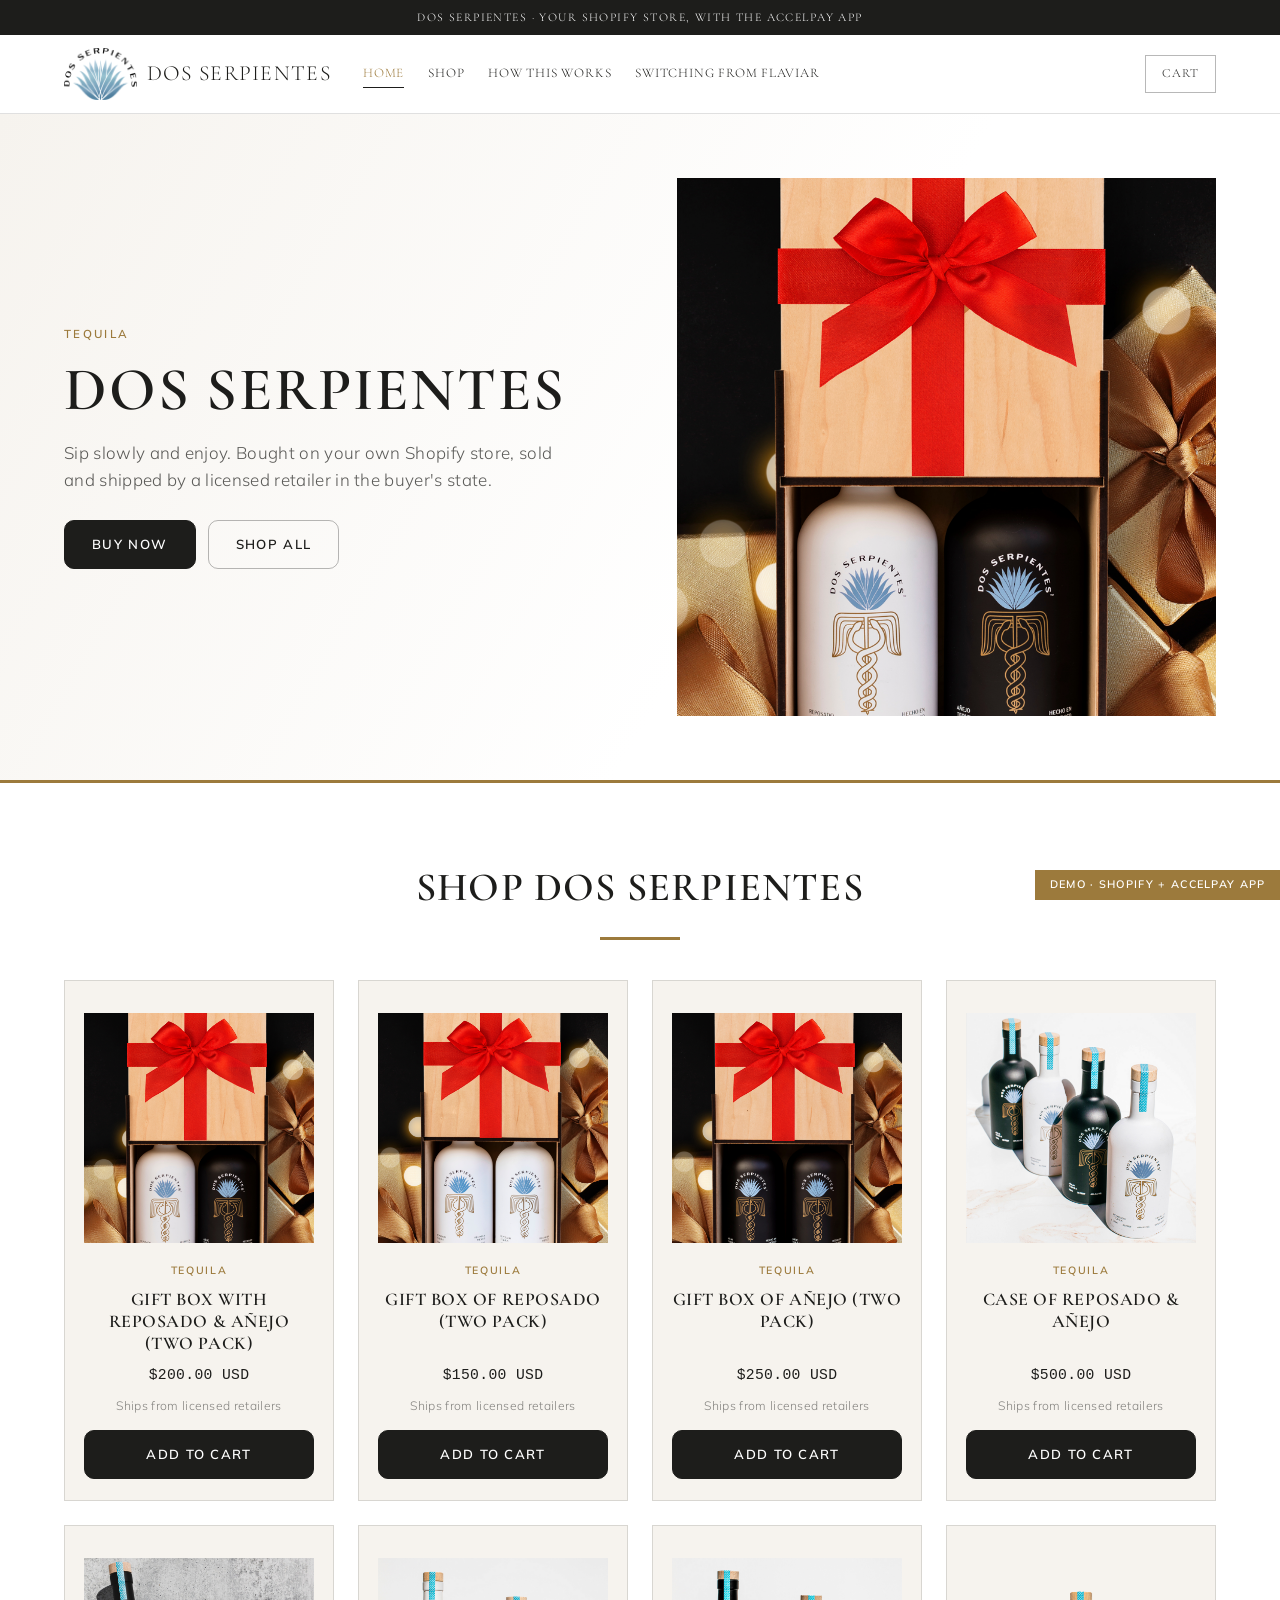
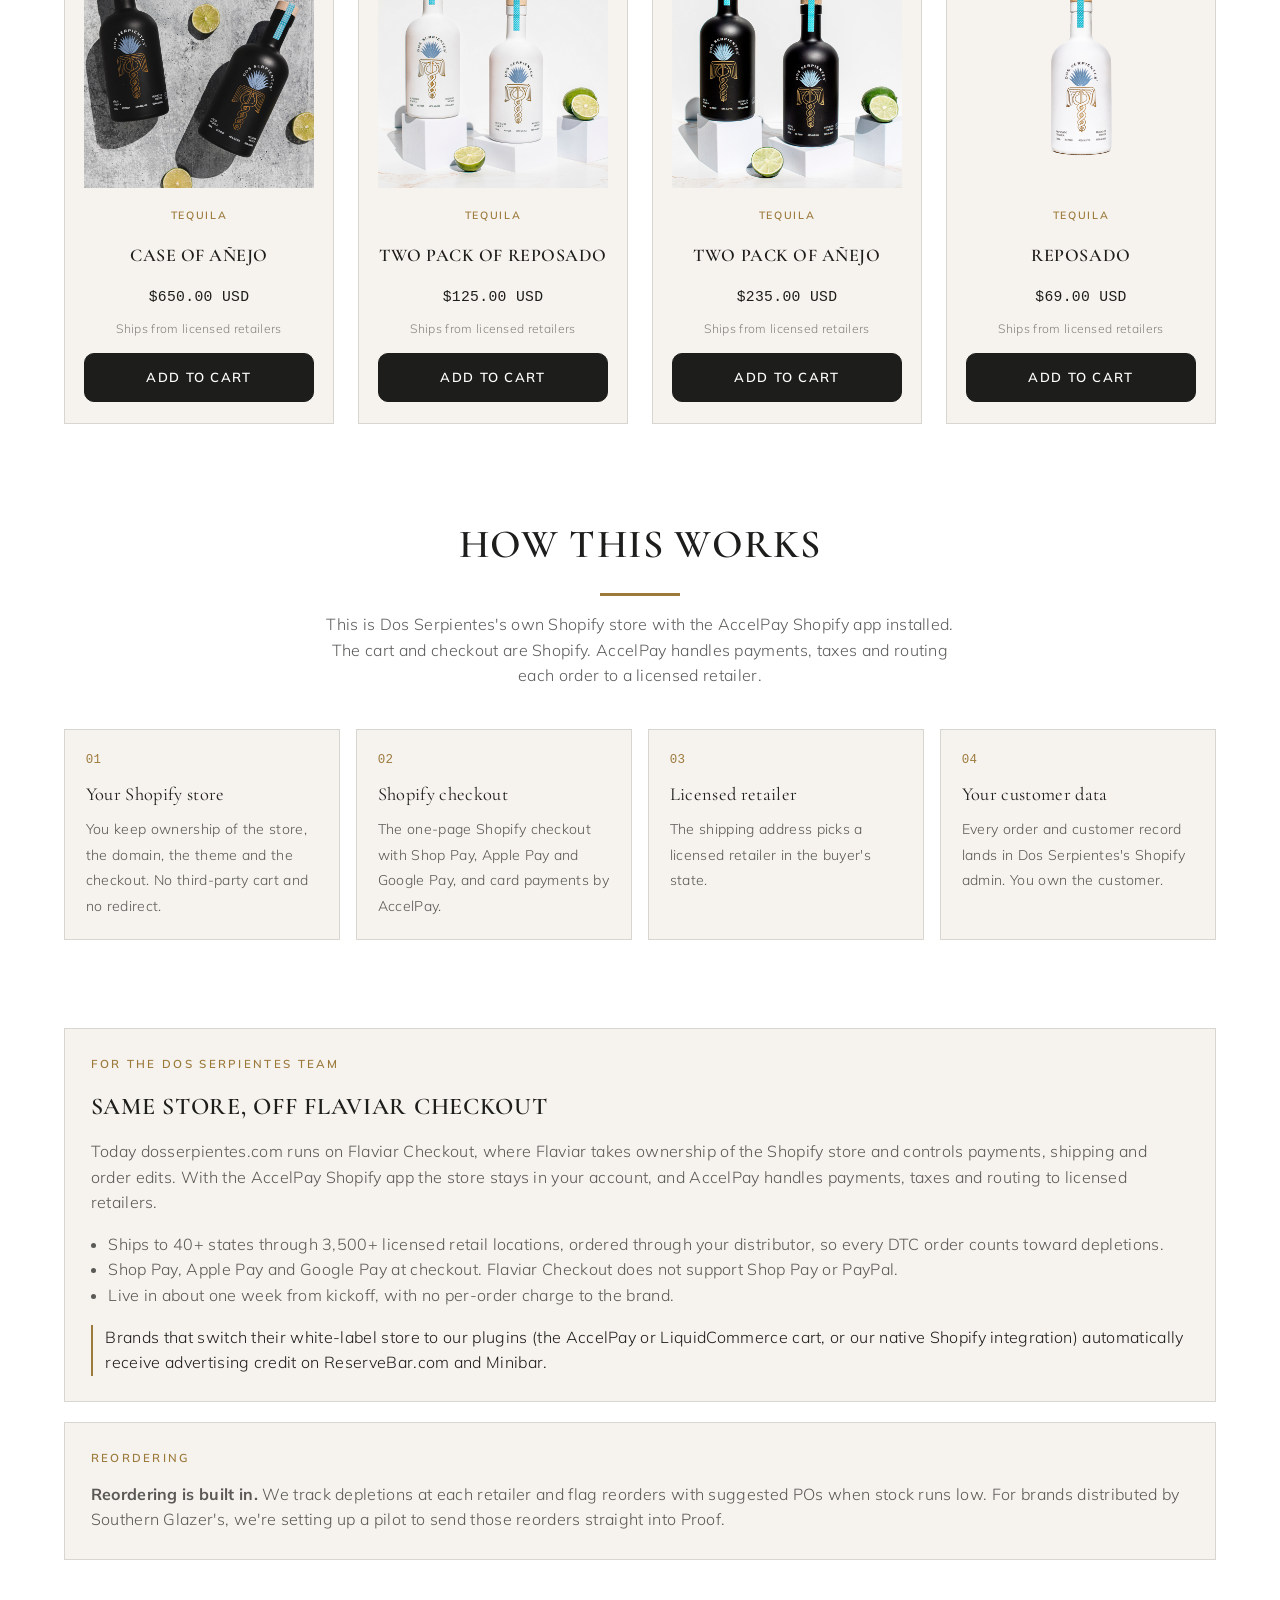
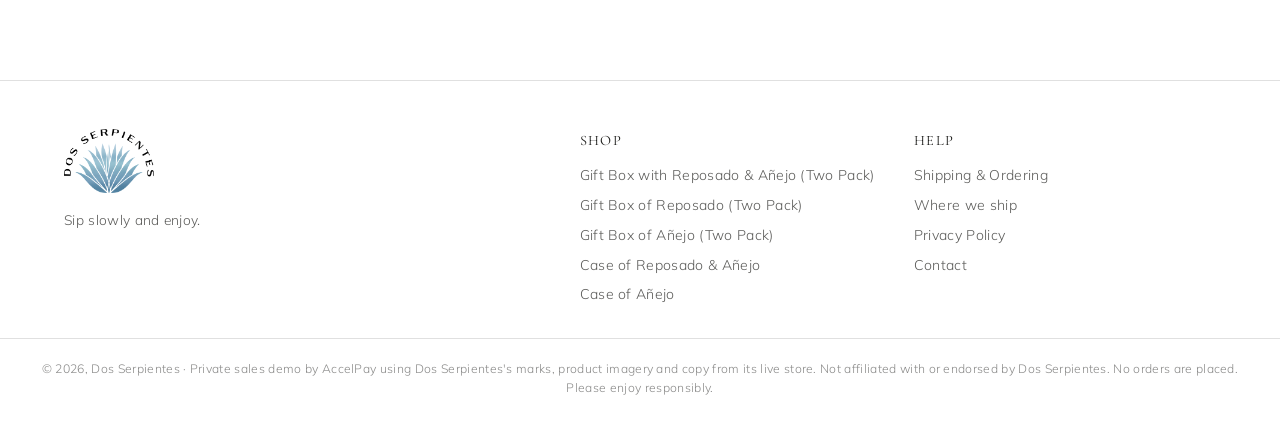
==== index.html @ b9bef7c8 "Flaviar switch demo, Nov 2026" ====
<!doctype html>
<html lang="en">
<head>
<meta charset="utf-8">
<meta name="viewport" content="width=device-width,initial-scale=1">
<title>Dos Serpientes | AccelPay demo</title>
<meta name="robots" content="noindex,nofollow">
<link rel="icon" href="assets/logo.png">
<link rel="preconnect" href="https://fonts.googleapis.com">
<link rel="preconnect" href="https://fonts.gstatic.com" crossorigin>
<link rel="stylesheet" href="https://fonts.googleapis.com/css2?family=Cormorant+Garamond:wght@500;600;700&family=Mulish:wght@300;400;600;700&display=swap">
<link rel="stylesheet" href="styles.css?v=1">
</head>
<body>
<div class="announce">Dos Serpientes &middot; your Shopify store, with the AccelPay app</div>
<header class="top">
  <div class="hdr">
    <a href="index.html" class="brand-link"><img class="logo" src="assets/logo.png" alt="Dos Serpientes"><span class="wordmark">Dos Serpientes</span></a>
    <nav class="main">
      <a href="index.html" aria-current="page">Home</a><a href="index.html#shop">Shop</a><a href="index.html#how">How this works</a><a href="index.html#switch">Switching from Flaviar</a>
    </nav>
    <div class="hdr-actions">
      <button class="burger" id="burger" aria-label="Menu">&#9776;</button>
      <button class="cart-pill" data-cart-toggle aria-label="Open cart">
        <span class="lbl">Cart</span>
        <span class="count" data-cart-count hidden>0</span>
      </button>
    </div>
  </div>
</header>

<section class="hero">
  <div class="hero-inner">
    <div>
      <div class="eyebrow">tequila</div>
      <h1>Dos Serpientes</h1>
      <p>Sip slowly and enjoy. Bought on your own Shopify store, sold and shipped by a licensed retailer in the buyer's state.</p>
      <div style="display:flex;gap:.75rem;flex-wrap:wrap"><a class="btn" href="product.html?p=gift-box-with-reposado-anejo-two-pack">Buy now</a><a class="btn ghost" href="#shop">Shop all</a></div>
    </div>
    <div class="shot"><img src="assets/p-gift-box-with-reposado-anejo-two-pack.png" alt="Gift Box with Reposado &amp; Añejo (Two Pack)"></div>
  </div>
</section>

<section class="band" id="shop">
  <div class="section-head">
    <h2>Shop Dos Serpientes</h2>
    <div class="rule"></div>
    <p style="font-size:.9rem;color:var(--muted)"></p>
  </div>
  <div class="grid" id="collection-grid"></div>
</section>

<section class="band" id="how" style="padding-top:1rem">
  <div class="section-head">
    <h2>How this works</h2>
    <div class="rule"></div>
    <p>This is Dos Serpientes's own Shopify store with the AccelPay Shopify app installed. The cart and checkout are Shopify. AccelPay handles payments, taxes and routing each order to a licensed retailer.</p>
  </div>
  <div class="how">
    <div class="step"><span class="n">01</span><b>Your Shopify store</b><span>You keep ownership of the store, the domain, the theme and the checkout. No third-party cart and no redirect.</span></div>
    <div class="step"><span class="n">02</span><b>Shopify checkout</b><span>The one-page Shopify checkout with Shop Pay, Apple Pay and Google Pay, and card payments by AccelPay.</span></div>
    <div class="step"><span class="n">03</span><b>Licensed retailer</b><span>The shipping address picks a licensed retailer in the buyer's state.</span></div>
    <div class="step"><span class="n">04</span><b>Your customer data</b><span>Every order and customer record lands in Dos Serpientes's Shopify admin. You own the customer.</span></div>
  </div>
</section>

<section class="band" id="switch" style="padding-top:1rem">
  <div class="panel">
    <div class="eyebrow">For the Dos Serpientes team</div>
    <h2>Same store, off Flaviar Checkout</h2>
    <p style="margin:0 0 1rem">Today dosserpientes.com runs on Flaviar Checkout, where Flaviar takes ownership of the Shopify store and controls payments, shipping and order edits. With the AccelPay Shopify app the store stays in your account, and AccelPay handles payments, taxes and routing to licensed retailers.</p>
    <ul style="margin:0 0 1rem;padding-left:1.1rem"><li>Ships to 40+ states through 3,500+ licensed retail locations, ordered through your distributor, so every DTC order counts toward depletions.</li><li>Shop Pay, Apple Pay and Google Pay at checkout. Flaviar Checkout does not support Shop Pay or PayPal.</li><li>Live in about one week from kickoff, with no per-order charge to the brand.</li></ul>
    <p class="credit">Brands that switch their white-label store to our plugins (the AccelPay or LiquidCommerce cart, or our native Shopify integration) automatically receive advertising credit on ReserveBar.com and Minibar.</p>
  </div>
  <div class="panel">
    <div class="eyebrow">Reordering</div>
    <p style="margin:0" class="reorder"><b>Reordering is built in.</b> We track depletions at each retailer and flag reorders with suggested POs when stock runs low. For brands distributed by Southern Glazer's, we're setting up a pilot to send those reorders straight into Proof.</p>
  </div>
</section>
<footer class="site">
  <div class="ft">
    <div>
      <img src="assets/logo.png" alt="Dos Serpientes" style="height:64px;width:auto">
      <p style="font-size:.86rem;margin-top:1rem;max-width:24rem;color:var(--muted)">Sip slowly and enjoy.</p>
    </div>
    <div><h4>Shop</h4><ul><li><a href="product.html?p=gift-box-with-reposado-anejo-two-pack">Gift Box with Reposado &amp; Añejo (Two Pack)</a></li><li><a href="product.html?p=gift-box-of-reposado-two-pack">Gift Box of Reposado (Two Pack)</a></li><li><a href="product.html?p=gift-box-of-anejo-two-pack">Gift Box of Añejo (Two Pack)</a></li><li><a href="product.html?p=case-reposado-anejo">Case of Reposado &amp; Añejo</a></li><li><a href="product.html?p=case-of-anejo">Case of Añejo</a></li></ul></div>
    <div><h4>Help</h4><ul>
      <li><a href="index.html#how">Shipping &amp; Ordering</a></li>
      <li><a href="index.html#how">Where we ship</a></li>
      <li><a href="#">Privacy Policy</a></li>
      <li><a href="#">Contact</a></li></ul></div>
  </div>
  <div class="legal-row">
    &copy; 2026, Dos Serpientes &middot; Private sales demo by AccelPay using Dos Serpientes's marks, product imagery and copy from its live store. Not affiliated with or endorsed by Dos Serpientes.
    No orders are placed. Please enjoy responsibly.
  </div>
</footer>

<div class="scrim" id="scrim"></div>
<aside class="drawer" id="drawer" aria-label="Your cart">
  <div class="dh"><h2>Your cart</h2><button class="x" id="drawer-close" aria-label="Close">&times;</button></div>
  <div class="cols"><span>Product</span><span>Total</span></div>
  <div class="items" id="drawer-items"></div>
  <div class="df" id="drawer-foot"></div>
</aside>
<div class="ribbon">Demo &middot; Shopify + AccelPay app</div>
<script src="data.js?v=1"></script>
<script src="app.js?v=1"></script>
</body>
</html>
---- styles.css ----
/* Dos Serpientes x AccelPay demo. Base: woodsonwhiskey-accelpay-demo. */

:root {
  --black: #ffffff; --panel: #f6f3ee; --panel-2: #ece7df; --ink: #1d1d1b;
  --muted: rgba(29,29,27,.72); --muted-2: rgba(29,29,27,.52); --line: rgba(0,0,0,.12); --line-2: rgba(0,0,0,.28);
  --gold: #1d1d1b; --gold-hi: #9c7a3c; --gold-soft: rgba(0,0,0,.05); --green: #2f6b4f; --red: #c00000;
  --head: #1d1d1b; --btn-ink: #ffffff; --img-bg: #f6f3ee; --drawer-bg: #ffffff; --ann-bg: #1d1d1b; --ann-ink: #ffffff; --co-head-bg: #ffffff;
  --serif: "Cormorant Garamond", Georgia, serif; --sans: "Mulish", -apple-system, BlinkMacSystemFont, "Helvetica Neue", Arial, sans-serif;
  --mono: ui-monospace, SFMono-Regular, Menlo, monospace; --maxw: 1200px; --btn-radius: 10px;
  --cart-glyph: url("data:image/svg+xml;utf8,<svg xmlns='http://www.w3.org/2000/svg' viewBox='0 0 24 24' fill='none' stroke='black' stroke-width='2' stroke-linecap='round' stroke-linejoin='round'><path d='M6 2 3 6v14a2 2 0 0 0 2 2h14a2 2 0 0 0 2-2V6l-3-4z'/><path d='M3 6h18'/><path d='M16 10a4 4 0 0 1-8 0'/></svg>");
}

* { box-sizing: border-box; }
html { scroll-behavior: smooth; }
body {
  margin: 0; background: var(--black); color: var(--ink);
  font-family: var(--sans); font-weight: 300; font-size: 16px; line-height: 1.6;
  letter-spacing: .02em; -webkit-font-smoothing: antialiased;
}
img { max-width: 100%; display: block; }
a { color: inherit; }
button { font: inherit; cursor: pointer; color: inherit; }
:focus-visible { outline: 2px solid var(--gold); outline-offset: 2px; }

/* ---------------------------------------------------------------- header */
.announce {
  background: var(--ann-bg); color: var(--ann-ink); text-align: center;
  font-family: var(--serif); font-size: .74rem; letter-spacing: .12em;
  text-transform: uppercase; padding: .5rem 1rem;
}
header.top { position: sticky; top: 0; z-index: 60; background: var(--black); border-bottom: 1px solid var(--line); }
.hdr { max-width: var(--maxw); margin: 0 auto; padding: .8rem 1.5rem; display: flex; align-items: center; gap: 2rem; }
.hdr img.logo { height: 62px; width: auto; }
nav.main { display: flex; gap: 1.5rem; flex-wrap: wrap; }
nav.main a {
  font-family: var(--serif); font-size: .82rem; letter-spacing: .06em; text-transform: uppercase;
  text-decoration: none; color: var(--head); padding: .2rem 0; border-bottom: 1px solid transparent;
}
nav.main a:hover, nav.main a[aria-current] { color: var(--gold-hi); border-bottom-color: var(--gold); }
.hdr-actions { margin-left: auto; display: flex; align-items: center; gap: .75rem; }
.cart-pill {
  display: inline-flex; align-items: center; gap: .5rem; background: transparent;
  border: 1px solid var(--line-2); color: var(--head); padding: .5rem 1rem;
  font-family: var(--serif); font-size: .78rem; letter-spacing: .08em; text-transform: uppercase;
}
.cart-pill:hover { border-color: var(--gold); color: var(--gold-hi); }
.cart-pill .count {
  background: var(--gold); color: var(--btn-ink); min-width: 1.35rem; height: 1.35rem; border-radius: 999px;
  display: inline-grid; place-items: center; font-family: var(--mono); font-size: .7rem; padding: 0 .3rem;
}
.cart-pill .count[hidden] { display: none; }
.burger { display: none; background: none; border: none; font-size: 1.5rem; line-height: 1; color: var(--head); }

/* ---------------------------------------------------------------- type + buttons */
.eyebrow { font-family: var(--sans); font-size: .72rem; font-weight: 600; letter-spacing: .2em; text-transform: uppercase; color: var(--gold-hi); margin-bottom: .9rem; }
h1, h2, h3 { font-family: var(--serif); font-weight: 400; letter-spacing: .03em; }
.rule { width: 190px; height: 2px; margin: 1.1rem auto 0; background: linear-gradient(90deg, transparent, var(--gold), transparent); }

.btn {
  display: inline-flex; align-items: center; justify-content: center; gap: .5rem;
  background: var(--gold); color: var(--btn-ink); border: 1px solid var(--gold); border-radius: var(--btn-radius, 0);
  padding: .8rem 1.7rem; font-family: var(--sans); font-weight: 600; font-size: .82rem;
  letter-spacing: .1em; text-transform: uppercase; text-decoration: none;
}
.btn:hover { background: var(--gold-hi); border-color: var(--gold-hi); }
.btn.ghost { background: transparent; color: var(--head); border-color: var(--line-2); }
.btn.ghost:hover { border-color: var(--gold); color: var(--gold-hi); }
.btn:disabled { opacity: .4; cursor: not-allowed; }
.btn.block { width: 100%; }

/* ---------------------------------------------------------------- hero */
.hero { position: relative; overflow: hidden; border-bottom: 1px solid var(--line); }
.hero-inner { max-width: var(--maxw); margin: 0 auto; padding: 4rem 1.5rem; display: grid; grid-template-columns: 1.05fr 1fr; gap: 3rem; align-items: center; }
.hero h1 { font-size: clamp(2.3rem, 5.4vw, 3.8rem); line-height: 1.08; margin: 0 0 1rem; text-transform: uppercase; }
.hero p { color: var(--muted); font-size: 1.06rem; margin: 0 0 1.7rem; max-width: 32rem; }
.hero .shot img { width: 100%; max-height: 560px; object-fit: contain; }

/* ---------------------------------------------------------------- sections */
.band { max-width: var(--maxw); margin: 0 auto; padding: 4.5rem 1.5rem; }
.section-head { text-align: center; margin-bottom: 2.5rem; }
.section-head h2 { font-size: clamp(1.8rem, 4vw, 2.5rem); margin: 0; text-transform: uppercase; }
.section-head p { color: var(--muted); margin: 1rem auto 0; max-width: 40rem; }

.grid { display: grid; grid-template-columns: repeat(auto-fill, minmax(240px, 1fr)); gap: 1.5rem; }
.card {
  background: var(--panel); border: 1px solid var(--line); padding: 1.4rem 1.2rem 1.3rem;
  display: flex; flex-direction: column; gap: .55rem; text-align: center; text-decoration: none; color: inherit;
}
.card:hover { border-color: var(--gold); }
.card .shot { height: 250px; display: grid; place-items: center; overflow: hidden; }
.card .shot img { max-height: 250px; width: auto; object-fit: contain; }
.card h3 { font-size: 1.12rem; margin: 0; line-height: 1.25; text-transform: uppercase; min-height: 2.8rem; display: grid; place-items: center; }
.card .tag { font-size: .66rem; font-weight: 600; letter-spacing: .16em; text-transform: uppercase; color: var(--gold-hi); }
.card .price { font-family: var(--mono); font-size: .92rem; margin-top: auto; }
.card .avail { font-size: .76rem; color: var(--muted-2); }

.split { display: grid; grid-template-columns: 1fr 1fr; gap: 3rem; align-items: center; }
.split img { width: 100%; }
.split p { color: var(--muted); }

/* how it works */
.how { display: grid; grid-template-columns: repeat(4, 1fr); gap: 1rem; }
.how .step { border: 1px solid var(--line); padding: 1.3rem; background: var(--panel); }
.how .step b { display: block; font-family: var(--serif); font-weight: 400; font-size: 1.15rem; margin-bottom: .4rem; color: var(--head); }
.how .step span { font-size: .88rem; color: var(--muted); }
.how .step .n { font-family: var(--mono); color: var(--gold-hi); font-size: .78rem; display: block; margin-bottom: .6rem; }

.rb-note {
  display: flex; align-items: center; gap: .75rem; border: 1px solid var(--line); background: var(--panel);
  padding: .7rem .9rem; font-size: .84rem; color: var(--muted);
}
.rb-note b { color: var(--head); font-weight: 600; }
.rb-note a { color: var(--gold-hi); }
.rb-mark { font-family: var(--serif); font-size: .72rem; letter-spacing: .14em; text-transform: uppercase; border: 1px solid var(--gold); color: var(--gold-hi); padding: .2rem .45rem; white-space: nowrap; }

/* ---------------------------------------------------------------- product page (Shopify theme) */
.pdp { display: grid; grid-template-columns: minmax(0,1fr) minmax(0,1fr); gap: 3rem; align-items: start; }
.pdp .gallery { display: flex; flex-direction: column; gap: .8rem; min-width: 0; }
.pdp .gallery .main { background: var(--img-bg); display: grid; place-items: center; min-height: 420px; }
.pdp .gallery .main img { max-height: 560px; width: auto; object-fit: contain; }
.pdp .thumbs { display: flex; gap: .5rem; }
.pdp .thumbs button { width: 64px; height: 64px; border: 1px solid var(--line); background: var(--img-bg); padding: 3px; display: grid; place-items: center; }
.pdp .thumbs button[aria-selected="true"] { border-color: var(--gold); }
.pdp .thumbs img { max-height: 100%; width: auto; }
.pdp .info { display: flex; flex-direction: column; gap: 1rem; min-width: 0; padding-left: 1.5rem; border-left: 1px solid var(--line); }
.pdp h1 { font-size: 2rem; margin: 0; text-transform: uppercase; line-height: 1.15; }
.pdp .price { font-size: 1.05rem; }
.pdp .small { font-size: .8rem; color: var(--muted); }
.pdp .small a { color: var(--gold-hi); }
.pdp .qty-wrap { display: flex; flex-direction: column; gap: .35rem; font-size: .8rem; color: var(--muted); }
.pdp .desc p { color: var(--muted); margin: 0 0 .9rem; font-size: .95rem; }
.pdp .desc b { color: var(--head); font-weight: 600; }
.qty { display: inline-flex; align-items: center; border: 1px solid var(--line-2); width: max-content; }
.qty button { background: none; border: none; width: 2.6rem; min-height: 2.8rem; font-size: 1.1rem; }
.qty span, .qty input { font-family: var(--sans); min-width: 2.2rem; text-align: center; font-size: .95rem; }
.atc { max-width: 380px; }
.fulfil-line { display: flex; gap: .6rem; align-items: flex-start; font-size: .82rem; color: var(--muted); border: 1px solid var(--line); padding: .7rem .8rem; max-width: 460px; }
.fulfil-line img { width: 22px; height: 22px; border-radius: 5px; flex: none; }
.notice { font-size: .85rem; color: var(--muted); border-left: 2px solid var(--gold); padding: .2rem 0 .2rem .75rem; }

/* ---------------------------------------------------------------- Shopify cart drawer (Dawn-style) */
.scrim { position: fixed; inset: 0; background: rgba(0,0,0,.6); opacity: 0; pointer-events: none; transition: opacity .25s; z-index: 90; }
.scrim.on { opacity: 1; pointer-events: auto; }
.drawer { position: fixed; top: 0; right: 0; height: 100%; width: min(420px, 100%); background: var(--drawer-bg); border-left: 1px solid var(--line); z-index: 100; display: flex; flex-direction: column; transform: translateX(100%); transition: transform .28s ease; }
.drawer.on { transform: none; }
.drawer .dh { display: flex; align-items: center; justify-content: space-between; padding: 1.4rem 1.5rem 1rem; }
.drawer .dh h2 { font-size: 1.5rem; margin: 0; }
.drawer .x { background: none; border: none; font-size: 1.7rem; line-height: 1; color: var(--muted); }
.drawer .cols { display: flex; justify-content: space-between; font-size: .66rem; letter-spacing: .12em; text-transform: uppercase; color: var(--muted-2); padding: 0 1.5rem .6rem; border-bottom: 1px solid var(--line); }
.drawer .items { flex: 1; overflow-y: auto; padding: 0 1.5rem; }
.cline { display: grid; grid-template-columns: 76px minmax(0,1fr) auto; gap: 1rem; padding: 1.2rem 0; border-bottom: 1px solid var(--line); }
.cline .im { background: var(--img-bg); display: grid; place-items: center; height: 92px; }
.cline .im img { max-height: 88px; width: auto; }
.cline .nm { font-size: .92rem; line-height: 1.3; }
.cline .pr { font-size: .84rem; color: var(--muted); margin: .2rem 0 .6rem; }
.cline .qrow { display: flex; align-items: center; gap: .6rem; }
.cline .qty button { min-height: 2.2rem; width: 2.2rem; }
.cline .rm { background: none; border: none; color: var(--muted); font-size: 1rem; padding: 0; }
.cline .tot { font-size: .9rem; }
.empty { text-align: center; color: var(--muted); padding: 3rem 1rem; }
.drawer .df { border-top: 1px solid var(--line); padding: 1.2rem 1.5rem 1.5rem; display: flex; flex-direction: column; gap: .7rem; }
.drawer .df .est { display: flex; justify-content: space-between; font-size: 1rem; }
.drawer .df .small { font-size: .78rem; color: var(--muted); }

/* ---------------------------------------------------------------- Shopify one-page checkout */
body.co { background: #fff; color: #141414; font-family: -apple-system, BlinkMacSystemFont, "Segoe UI", Roboto, "Helvetica Neue", Arial, sans-serif; font-weight: 400; letter-spacing: 0; }
.co-head { border-bottom: 1px solid #dedede; background: var(--co-head-bg); }
.co-head .in { max-width: 1100px; margin: 0 auto; padding: .9rem 1.5rem; display: flex; align-items: center; justify-content: space-between; }
.co-head img { height: 54px; width: auto; }
.co-head a.bag { color: var(--gold-hi); font-size: .85rem; text-decoration: none; }
.checkout { display: grid; grid-template-columns: minmax(0,1.15fr) minmax(0,1fr); min-height: calc(100vh - 80px); }
.co-left { padding: 2.2rem clamp(1rem, 4vw, 3.5rem); min-width: 0; }
.co-left .inner { max-width: 560px; margin-left: auto; }
.co-right { background: #f5f5f5; border-left: 1px solid #dedede; padding: 2.2rem clamp(1rem, 3vw, 3rem); min-width: 0; }
.co-right .inner { max-width: 440px; position: sticky; top: 1.5rem; }
.co-h { font-size: 1.3rem; font-weight: 600; margin: 1.8rem 0 .8rem; display: flex; align-items: baseline; justify-content: space-between; gap: 1rem; }
.co-h:first-child { margin-top: 0; }
.co-h small { font-size: .82rem; font-weight: 400; color: #707070; }
.co-field { width: 100%; border: 1px solid #d9d9d9; border-radius: 5px; padding: .85rem .8rem; font: inherit; font-size: .92rem; margin-bottom: .7rem; background: #fff; color: #141414; min-width: 0; }
.co-field:focus { outline: none; border-color: #000; box-shadow: 0 0 0 1px #000; }
.co-row { display: grid; grid-template-columns: 1fr 1fr; gap: .7rem; }
.co-row3 { display: grid; grid-template-columns: 1.3fr 1fr 1fr; gap: .7rem; }
.co-chk { display: flex; gap: .55rem; align-items: center; font-size: .86rem; margin: .1rem 0 .4rem; }
.co-chk input { accent-color: #000; width: 16px; height: 16px; }
.co-empty { background: #f5f5f5; border-radius: 5px; padding: 1rem; font-size: .88rem; color: #707070; }
.rates { border: 1px solid #d9d9d9; border-radius: 5px; overflow: hidden; }
.rate { display: flex; align-items: center; gap: .8rem; padding: .95rem .9rem; border-bottom: 1px solid #d9d9d9; cursor: pointer; }
.rate:last-child { border-bottom: none; }
.rate.on { background: #f6f3ec; box-shadow: inset 0 0 0 1px #000; }
.rate input { accent-color: #000; width: 17px; height: 17px; flex: none; }
.rate .ic { width: 30px; height: 30px; border-radius: 7px; flex: none; }
.rate .t { flex: 1; min-width: 0; font-size: .9rem; }
.rate .t span { display: block; color: #707070; font-size: .8rem; margin-top: .1rem; }
.rate .p { font-size: .9rem; font-weight: 600; white-space: nowrap; }
.callout { display: flex; gap: .55rem; align-items: flex-start; font-size: .78rem; color: #5b4a26; background: #f6f1e6; border: 1px solid #e6dcc6; border-radius: 5px; padding: .6rem .75rem; margin-top: .7rem; }
.callout b { font-weight: 600; }
.callout .dot { width: 8px; height: 8px; border-radius: 50%; background: var(--gold); flex: none; margin-top: .35rem; }
.pay-box { border: 1px solid #d9d9d9; border-radius: 5px; overflow: hidden; }
.pay-box .ph { display: flex; justify-content: space-between; align-items: center; background: #f6f3ec; padding: .85rem .9rem; border-bottom: 1px solid #d9d9d9; font-size: .9rem; box-shadow: inset 0 0 0 1px #000; }
.pay-box .ph .cards { display: flex; gap: .3rem; }
.pay-box .ph .cards span { font-size: .62rem; font-weight: 700; border: 1px solid #cfcfcf; border-radius: 3px; padding: .1rem .3rem; background: #fff; color: #333; }
.pay-box .pb { padding: .9rem; background: #fafafa; }
.pay-btn { width: 100%; background: #000; color: #fff; border: none; border-radius: 5px; padding: 1.1rem; font-size: 1.05rem; font-weight: 600; margin-top: 1.2rem; }
.pay-btn:disabled { opacity: .4; cursor: not-allowed; }
.co-legal { font-size: .76rem; color: #707070; margin-top: .9rem; }
.co-links { display: flex; gap: 1rem; flex-wrap: wrap; font-size: .76rem; color: #707070; border-top: 1px solid #e3e3e3; margin-top: 2rem; padding-top: 1rem; }
.os-item { display: flex; gap: .9rem; align-items: center; padding: .4rem 0 1rem; }
.os-item .im { width: 64px; height: 64px; border: 1px solid #dedede; border-radius: 8px; background: var(--img-bg); position: relative; display: grid; place-items: center; padding: 4px; flex: none; }
.os-item .im img { max-height: 100%; width: auto; }
.os-item .im .q { position: absolute; top: -9px; right: -9px; background: #666; color: #fff; min-width: 21px; height: 21px; border-radius: 11px; font-size: .74rem; display: grid; place-items: center; padding: 0 5px; }
.os-item .nm { flex: 1; min-width: 0; font-size: .88rem; }
.os-item .nm span { display: block; color: #707070; font-size: .78rem; }
.os-item .pr { font-size: .88rem; }
.os-disc { display: flex; gap: .6rem; margin: .6rem 0 1.2rem; }
.os-disc input { flex: 1; min-width: 0; border: 1px solid #d9d9d9; border-radius: 5px; padding: .8rem; font: inherit; font-size: .9rem; }
.os-disc button { border: 1px solid #d9d9d9; background: #ececec; color: #777; border-radius: 5px; padding: 0 1.1rem; font-weight: 600; }
.os-line { display: flex; justify-content: space-between; font-size: .88rem; padding: .3rem 0; gap: 1rem; }
.os-line .m { color: #555; }
.os-line.total { font-size: 1.2rem; font-weight: 600; padding-top: .8rem; }
.os-line.total small { font-size: .74rem; color: #707070; font-weight: 400; margin-right: .4rem; }
.thanks { max-width: 600px; margin: 0 auto; padding: 4rem 1.5rem; text-align: center; }
.thanks h1 { font-size: 2rem; margin: 0 0 .5rem; font-weight: 600; font-family: inherit; letter-spacing: 0; }
.thanks p { color: #555; }
.thanks .num { font-family: var(--mono); color: #000; }

/* express checkout buttons (Shopify accelerated checkout) */
.xpay { display: grid; grid-template-columns: repeat(3, minmax(0,1fr)); gap: .5rem; }
.xpay .xb { height: 42px; border: none; border-radius: 5px; display: flex; align-items: center; justify-content: center; gap: .15rem; font-family: -apple-system, BlinkMacSystemFont, "Segoe UI", Roboto, Arial, sans-serif; font-size: 1.05rem; color: #fff; letter-spacing: 0; text-transform: none; }
.xpay.big .xb { height: 48px; }
.xpay .xb span { font-weight: 500; }
.xpay .shop { background: #5a31f4; }
.xpay .shop b { font-weight: 800; font-style: italic; letter-spacing: -.02em; margin-right: .1rem; }
.xpay .apple { background: #000; border: 1px solid #333; }
.xpay .google { background: #000; border: 1px solid #333; }
.xpay .google .g { font-weight: 700; background: linear-gradient(90deg,#4285f4,#ea4335,#fbbc05,#34a853); -webkit-background-clip: text; background-clip: text; color: transparent; margin-right: .15rem; }
.xp-title { text-align: center; font-size: .85rem; color: #707070; margin-bottom: .6rem; }
.or { display: flex; align-items: center; gap: .8rem; color: #707070; font-size: .78rem; margin: 1.4rem 0 .6rem; }
.or::before, .or::after { content: ""; flex: 1; height: 1px; background: #dedede; }

/* panel on the home page */
.panel { background: var(--panel); border: 1px solid var(--line); padding: 1.6rem; }
.panel + .panel { margin-top: 1.25rem; }
.panel h2 { margin: 0 0 .8rem; font-size: 1.5rem; text-transform: uppercase; }
.panel p, .panel li { color: var(--muted); }
.panel .credit { border-left: 2px solid var(--gold); padding-left: .8rem; margin: 0; color: var(--ink); }

/* ---------------------------------------------------------------- footer */
footer.site { border-top: 1px solid var(--line); margin-top: 3rem; }
.ft { max-width: var(--maxw); margin: 0 auto; padding: 3rem 1.5rem 2rem; display: grid; grid-template-columns: 1.6fr 1fr 1fr; gap: 2rem; }
.ft h4 { font-family: var(--serif); font-weight: 400; font-size: .9rem; letter-spacing: .1em; text-transform: uppercase; color: var(--head); margin: 0 0 .8rem; }
.ft ul { list-style: none; margin: 0; padding: 0; display: flex; flex-direction: column; gap: .45rem; font-size: .88rem; color: var(--muted); }
.ft a { text-decoration: none; }
.ft a:hover { color: var(--gold-hi); }
.legal-row { border-top: 1px solid var(--line); padding: 1.25rem 1.5rem 3rem; text-align: center; font-size: .76rem; color: var(--muted-2); }

.ribbon { position: fixed; right: 0; bottom: 0; z-index: 120; background: var(--gold); color: var(--btn-ink); font-size: .68rem; font-weight: 600; letter-spacing: .12em; text-transform: uppercase; padding: .4rem .9rem; }

/* ---------------------------------------------------------------- responsive */
@media (max-width: 960px) {
  .pdp { grid-template-columns: 1fr; gap: 1.5rem; }
  .pdp .info { padding-left: 0; border-left: 0; }
  .checkout { grid-template-columns: 1fr; }
  .co-right { border-left: 0; border-top: 1px solid #dedede; order: -1; }
  .co-left .inner, .co-right .inner { margin: 0 auto; position: static; }
  .hero-inner, .split { grid-template-columns: 1fr; gap: 2rem; }
  .how { grid-template-columns: 1fr 1fr; }
  .ft { grid-template-columns: 1fr 1fr; }
}
@media (max-width: 720px) {
  .co-row, .co-row3 { grid-template-columns: 1fr; gap: 0; }
  .pdp .gallery .main { min-height: 300px; }
  .pdp .gallery .main img { max-height: 340px; }
  .hdr { padding: .6rem 1rem; gap: .75rem; position: relative; }
  .hdr img.logo { height: 46px; }
  nav.main { display: none; }
  nav.main.open { display: flex; flex-direction: column; position: absolute; top: 100%; left: 0; right: 0; background: var(--black); border-bottom: 1px solid var(--line); padding: 1rem 1.5rem; gap: .9rem; }
  .burger { display: block; }
  .hdr-actions { margin-left: auto; }
  .cart-pill { padding: .5rem .8rem; }
  .cart-pill .lbl { display: none; }
  .cart-pill::before { content: ""; width: 1rem; height: 1rem; flex: none; background: currentColor; -webkit-mask: var(--cart-glyph) center/contain no-repeat; mask: var(--cart-glyph) center/contain no-repeat; }
  .band { padding: 3rem 1rem; }
  .hero-inner { padding: 2.5rem 1rem; }
  .how { grid-template-columns: 1fr; }
  .ft { grid-template-columns: 1fr; padding: 2.5rem 1rem 1.5rem; }
  .rb-note { flex-wrap: wrap; }
}


.brand-link { display: flex; align-items: center; gap: .6rem; text-decoration: none; }
.hdr img.logo { height: 52px; max-width: 200px; object-fit: contain; }
.wordmark { font-family: var(--serif); font-size: 1.35rem; letter-spacing: .06em; text-transform: uppercase; color: var(--head); white-space: nowrap; }
.co-head img { height: 44px; max-width: 200px; object-fit: contain; }
h1, h2, h3 { font-weight: 600; }
.hero { background: linear-gradient(120deg, var(--panel) 0%, var(--black) 60%); border-bottom: 3px solid var(--gold-hi); }
.rule { background: var(--gold-hi); height: 3px; width: 80px; }
.card .shot { background: var(--img-bg); }
.card:hover { border-color: var(--gold-hi); }
.btn:hover, .btn.ghost:hover { filter: brightness(1.15); }
.panel .credit { border-left-color: var(--gold-hi); }
.ribbon { background: var(--gold-hi); color: #fff; }
.cart-pill .count { background: var(--gold-hi); color: #fff; }
.callout .dot { background: var(--gold-hi); }
@media (max-width: 720px) { .wordmark { display: none; } }
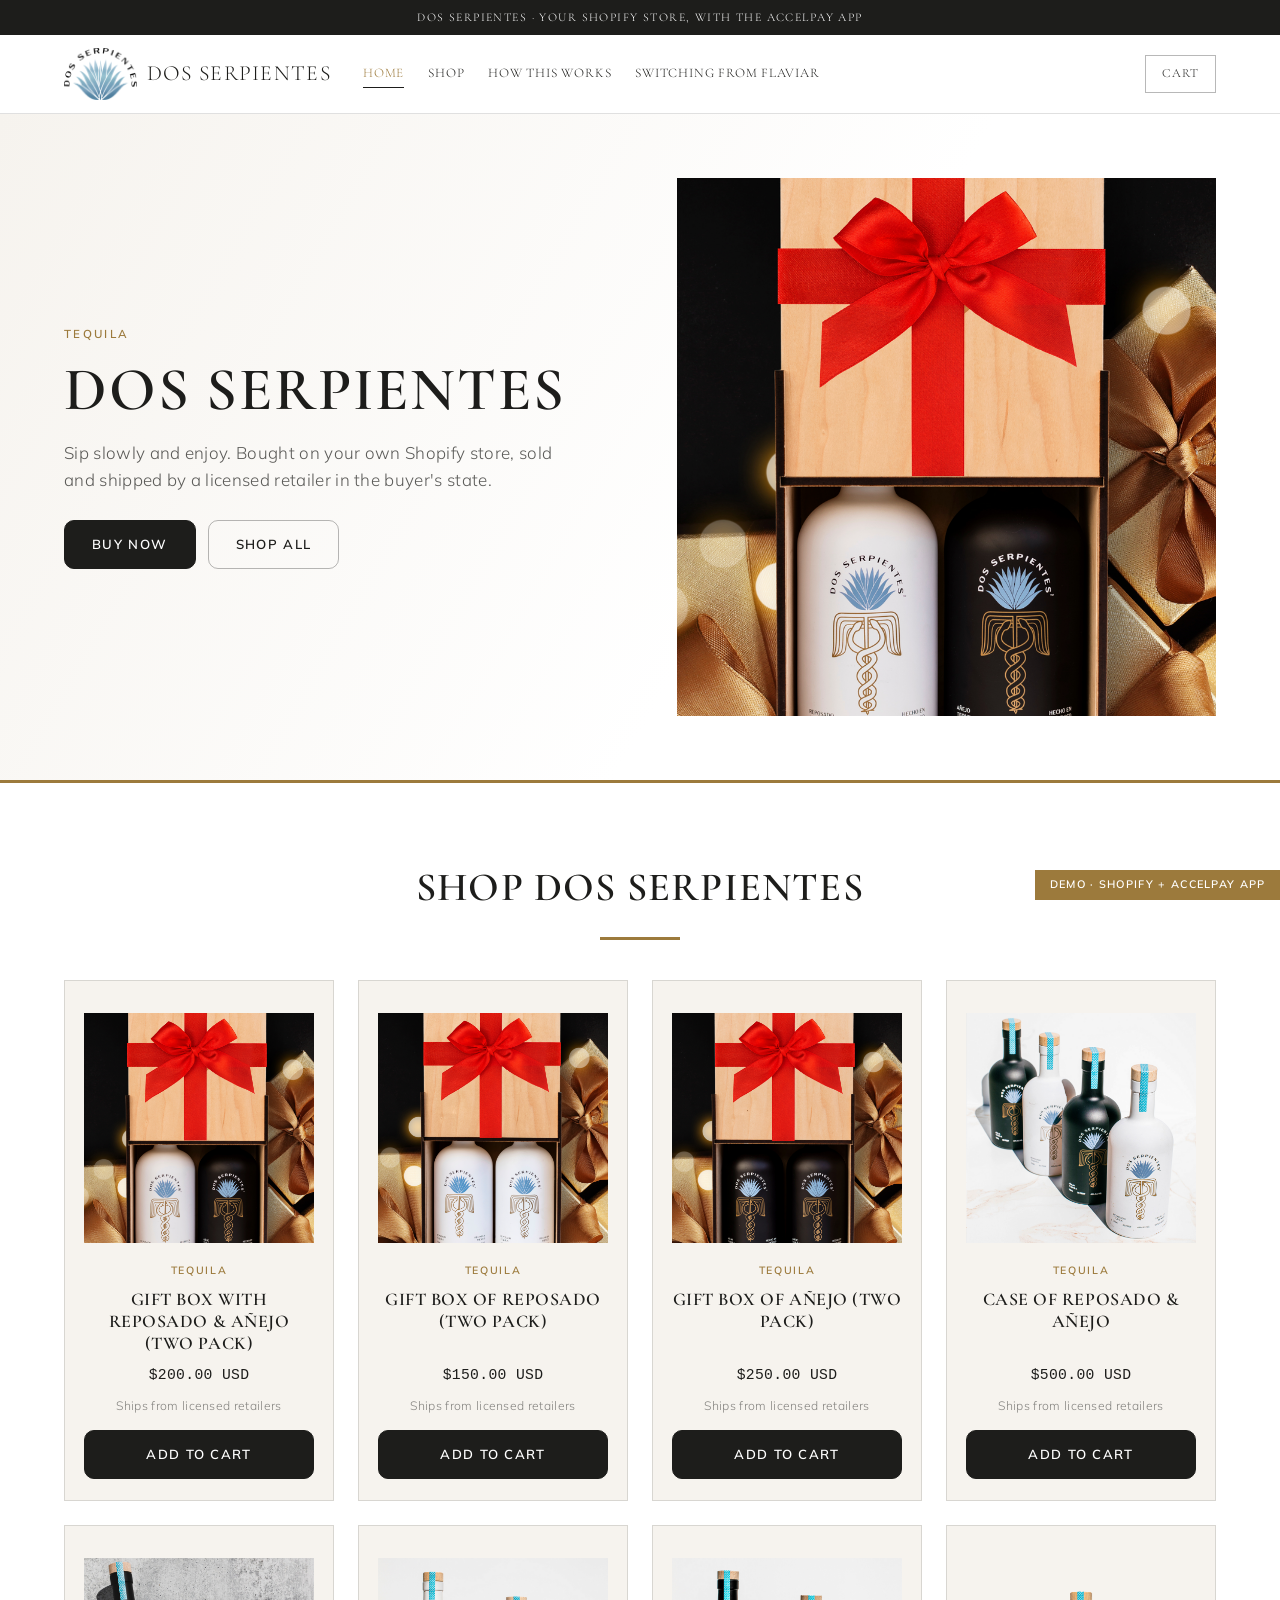
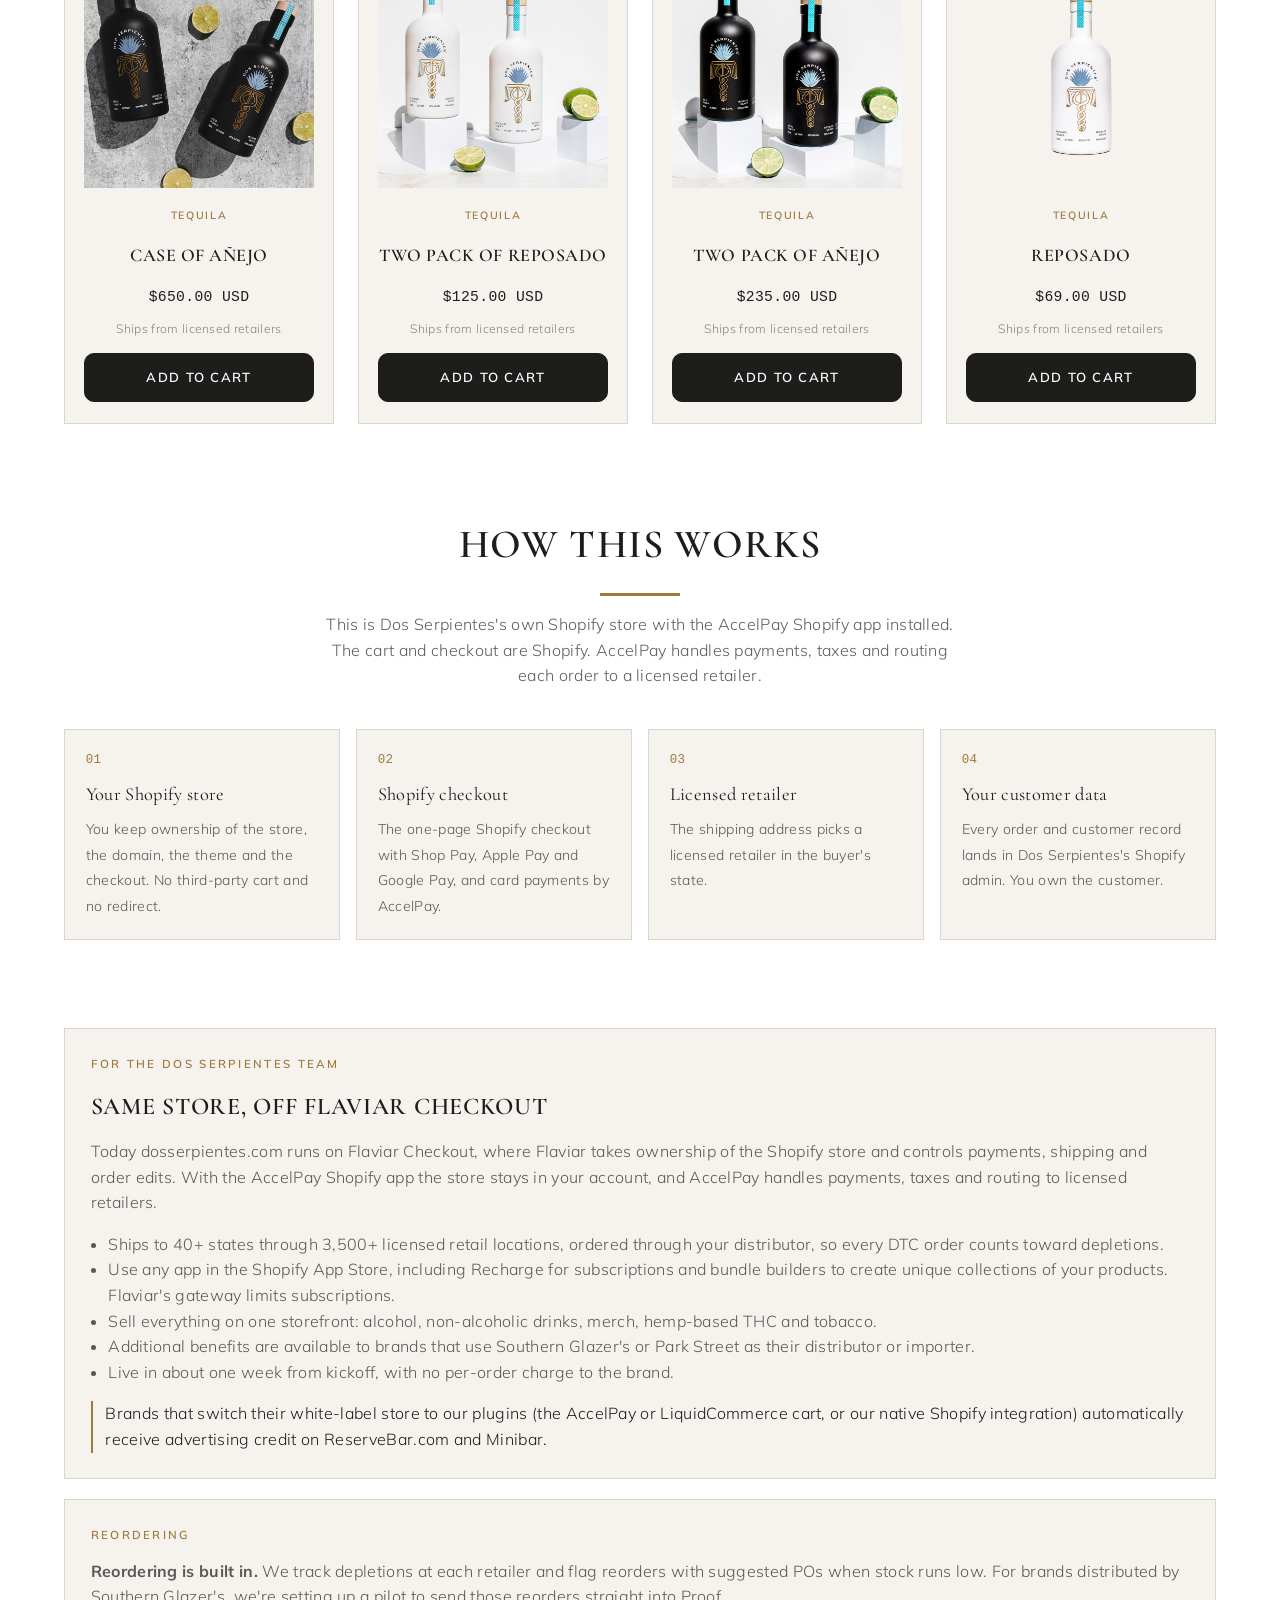
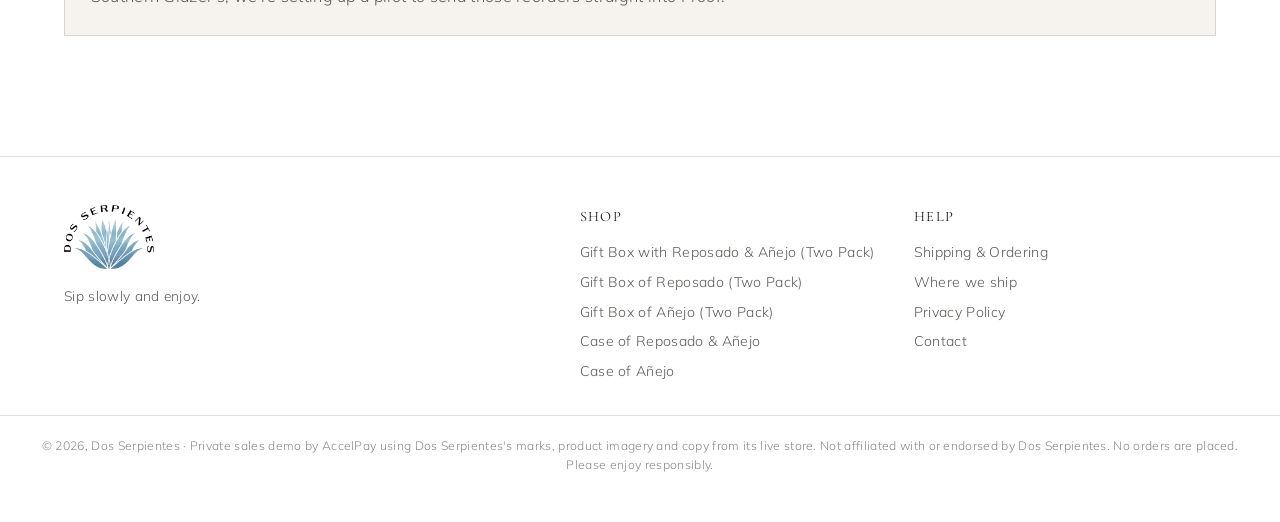
==== commit 22767182: "Update value props: Shopify apps, multi-category, distributor benefits" ====
--- a/index.html
+++ b/index.html
@@ -69,7 +69,7 @@
     <div class="eyebrow">For the Dos Serpientes team</div>
     <h2>Same store, off Flaviar Checkout</h2>
     <p style="margin:0 0 1rem">Today dosserpientes.com runs on Flaviar Checkout, where Flaviar takes ownership of the Shopify store and controls payments, shipping and order edits. With the AccelPay Shopify app the store stays in your account, and AccelPay handles payments, taxes and routing to licensed retailers.</p>
-    <ul style="margin:0 0 1rem;padding-left:1.1rem"><li>Ships to 40+ states through 3,500+ licensed retail locations, ordered through your distributor, so every DTC order counts toward depletions.</li><li>Shop Pay, Apple Pay and Google Pay at checkout. Flaviar Checkout does not support Shop Pay or PayPal.</li><li>Live in about one week from kickoff, with no per-order charge to the brand.</li></ul>
+    <ul style="margin:0 0 1rem;padding-left:1.1rem"><li>Ships to 40+ states through 3,500+ licensed retail locations, ordered through your distributor, so every DTC order counts toward depletions.</li><li>Use any app in the Shopify App Store, including Recharge for subscriptions and bundle builders to create unique collections of your products. Flaviar's gateway limits subscriptions.</li><li>Sell everything on one storefront: alcohol, non-alcoholic drinks, merch, hemp-based THC and tobacco.</li><li>Additional benefits are available to brands that use Southern Glazer's or Park Street as their distributor or importer.</li><li>Live in about one week from kickoff, with no per-order charge to the brand.</li></ul>
     <p class="credit">Brands that switch their white-label store to our plugins (the AccelPay or LiquidCommerce cart, or our native Shopify integration) automatically receive advertising credit on ReserveBar.com and Minibar.</p>
   </div>
   <div class="panel">
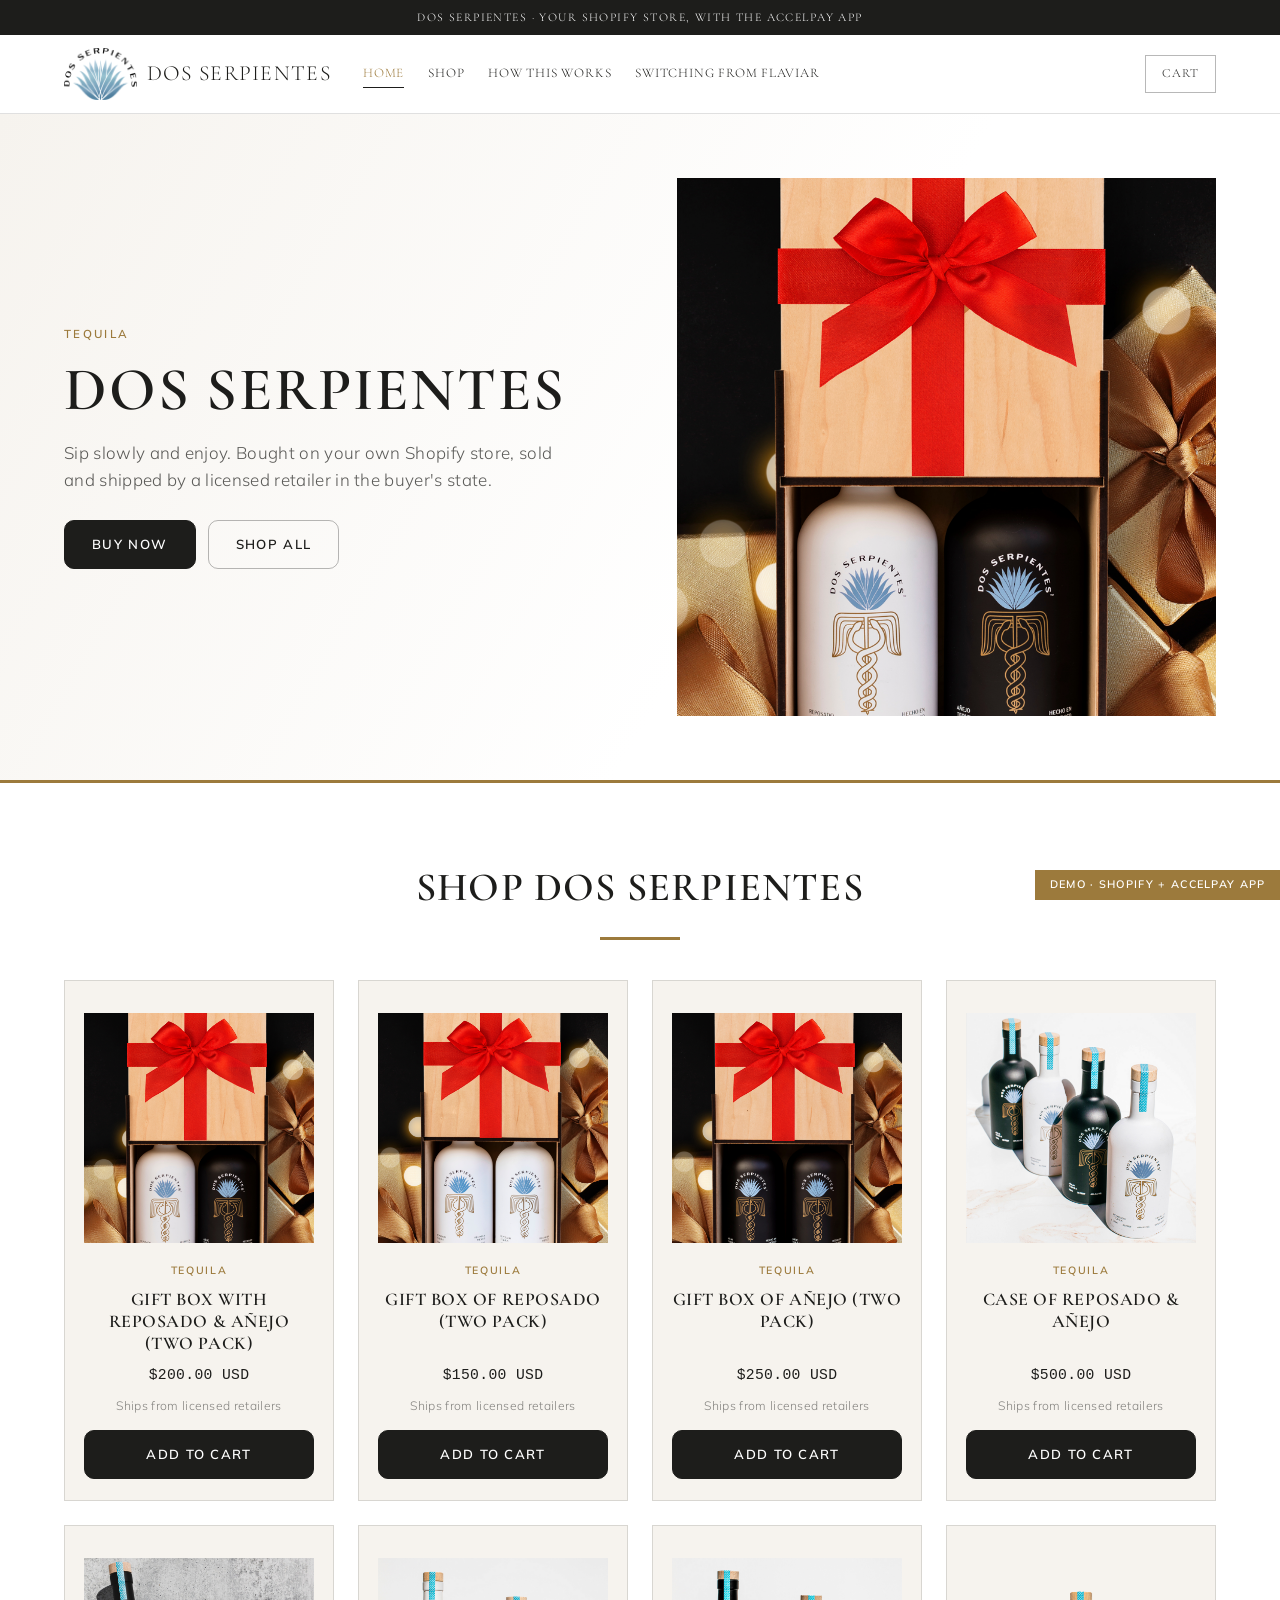
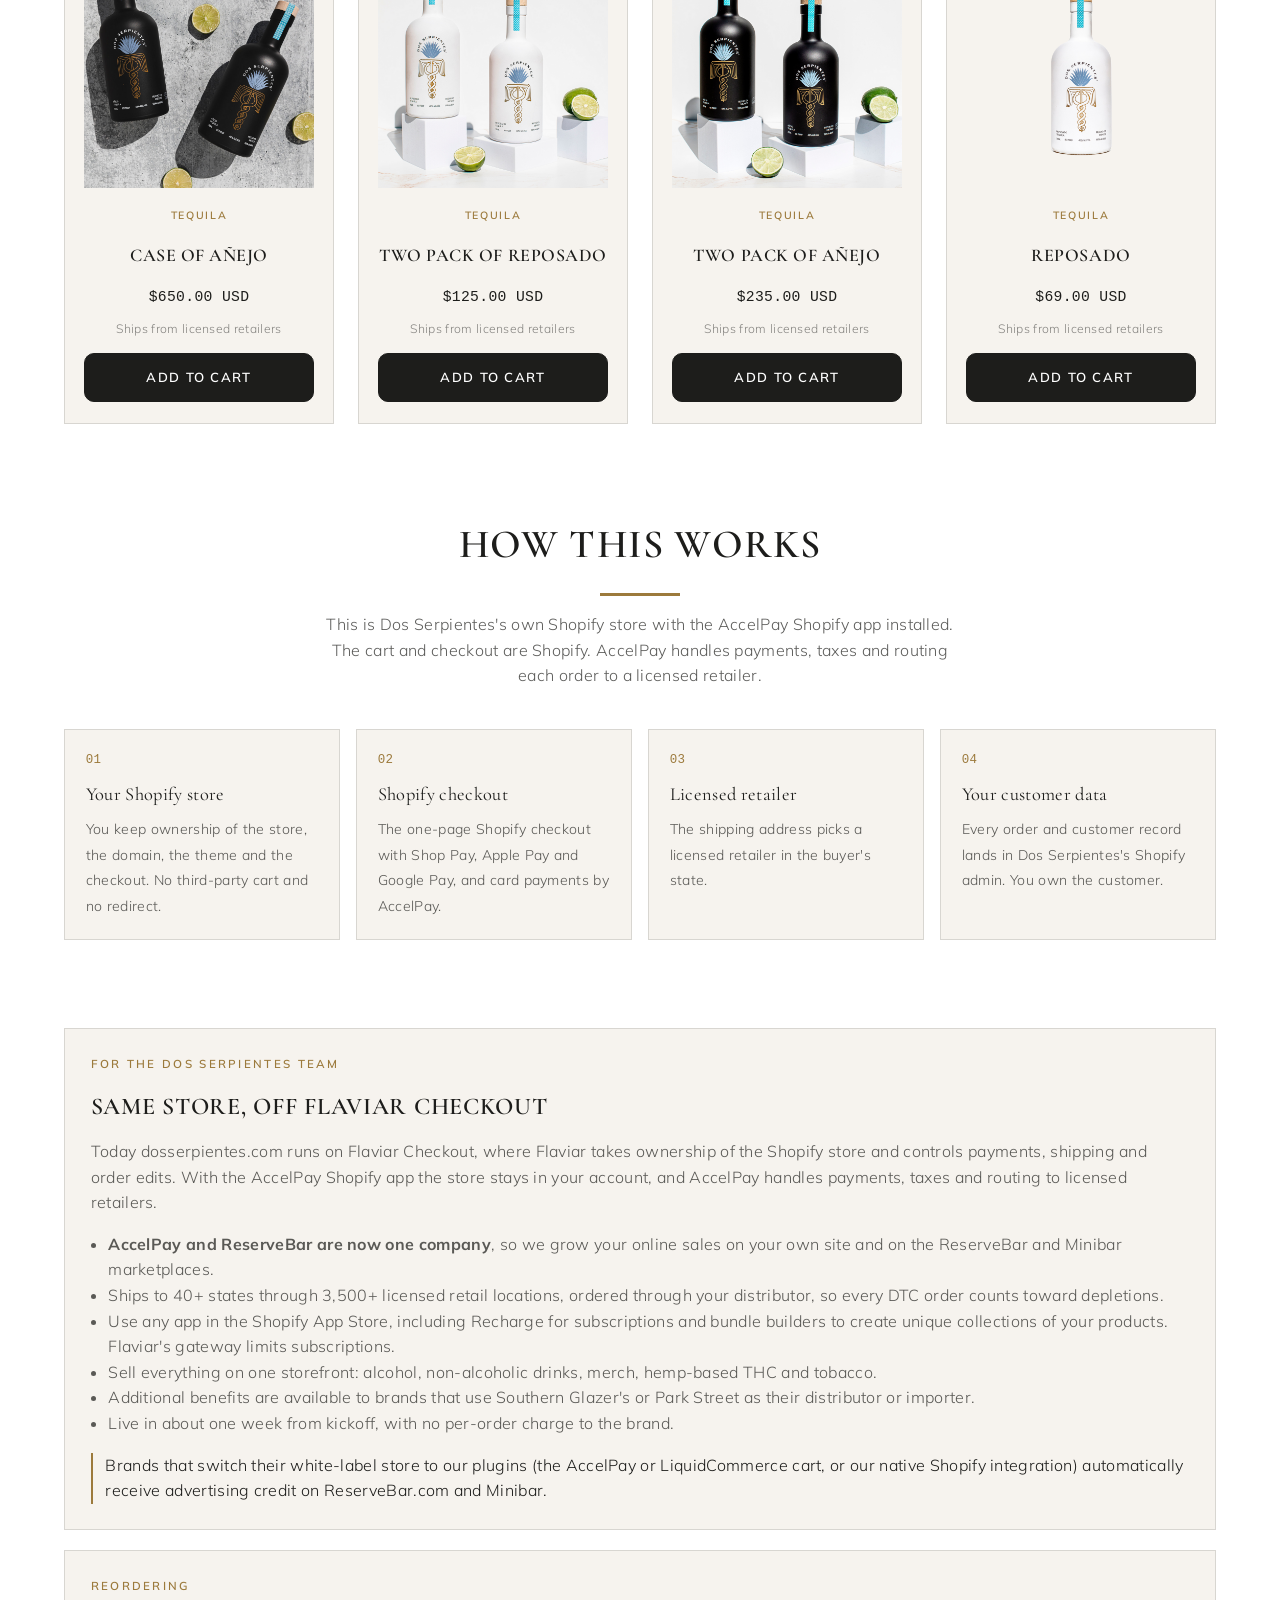
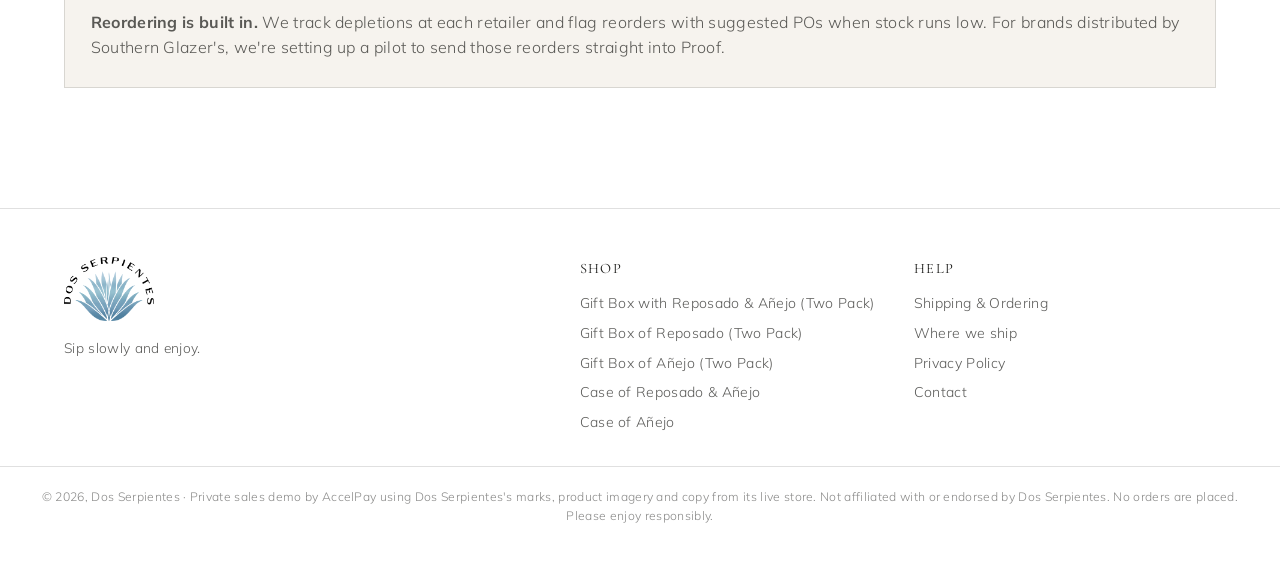
==== commit 9f3eaba6: "Lead with AccelPay + ReserveBar one-company value prop" ====
--- a/index.html
+++ b/index.html
@@ -69,7 +69,7 @@
     <div class="eyebrow">For the Dos Serpientes team</div>
     <h2>Same store, off Flaviar Checkout</h2>
     <p style="margin:0 0 1rem">Today dosserpientes.com runs on Flaviar Checkout, where Flaviar takes ownership of the Shopify store and controls payments, shipping and order edits. With the AccelPay Shopify app the store stays in your account, and AccelPay handles payments, taxes and routing to licensed retailers.</p>
-    <ul style="margin:0 0 1rem;padding-left:1.1rem"><li>Ships to 40+ states through 3,500+ licensed retail locations, ordered through your distributor, so every DTC order counts toward depletions.</li><li>Use any app in the Shopify App Store, including Recharge for subscriptions and bundle builders to create unique collections of your products. Flaviar's gateway limits subscriptions.</li><li>Sell everything on one storefront: alcohol, non-alcoholic drinks, merch, hemp-based THC and tobacco.</li><li>Additional benefits are available to brands that use Southern Glazer's or Park Street as their distributor or importer.</li><li>Live in about one week from kickoff, with no per-order charge to the brand.</li></ul>
+    <ul style="margin:0 0 1rem;padding-left:1.1rem"><li><b>AccelPay and ReserveBar are now one company</b>, so we grow your online sales on your own site and on the ReserveBar and Minibar marketplaces.</li><li>Ships to 40+ states through 3,500+ licensed retail locations, ordered through your distributor, so every DTC order counts toward depletions.</li><li>Use any app in the Shopify App Store, including Recharge for subscriptions and bundle builders to create unique collections of your products. Flaviar's gateway limits subscriptions.</li><li>Sell everything on one storefront: alcohol, non-alcoholic drinks, merch, hemp-based THC and tobacco.</li><li>Additional benefits are available to brands that use Southern Glazer's or Park Street as their distributor or importer.</li><li>Live in about one week from kickoff, with no per-order charge to the brand.</li></ul>
     <p class="credit">Brands that switch their white-label store to our plugins (the AccelPay or LiquidCommerce cart, or our native Shopify integration) automatically receive advertising credit on ReserveBar.com and Minibar.</p>
   </div>
   <div class="panel">
